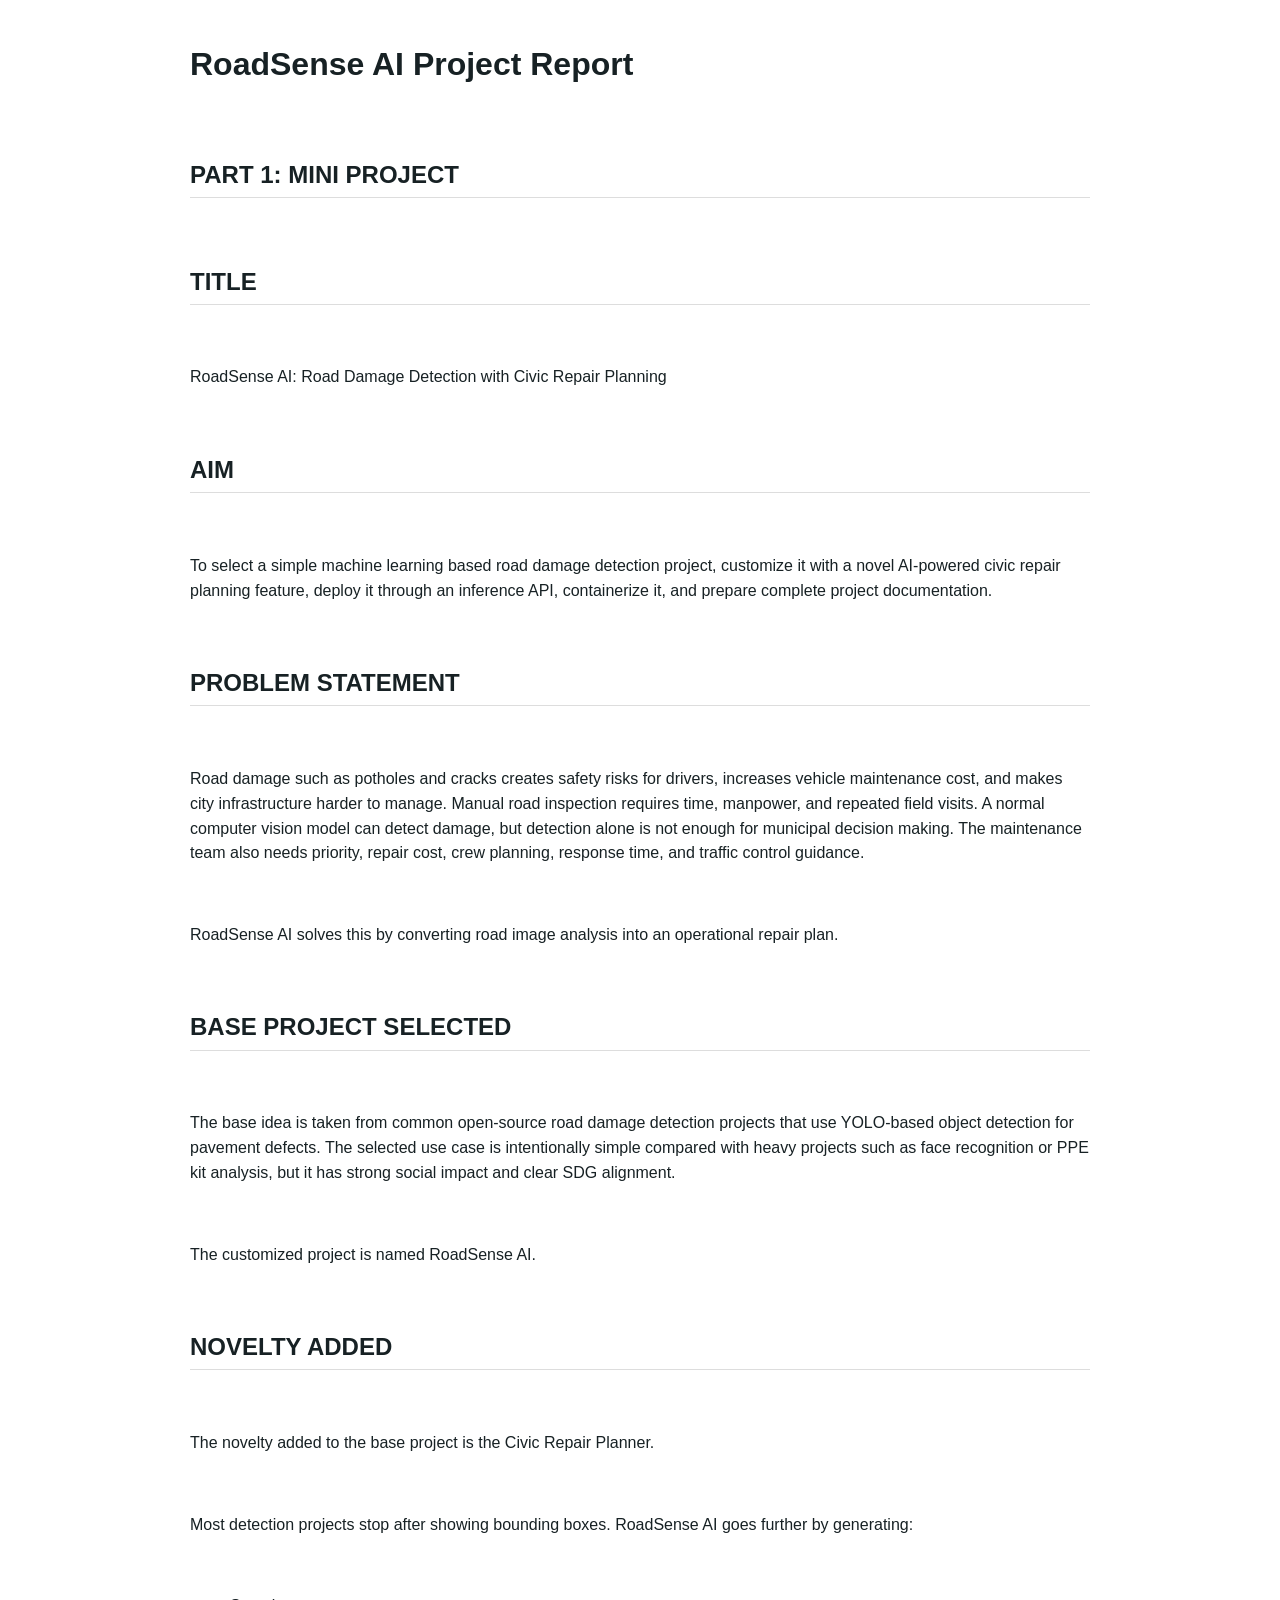
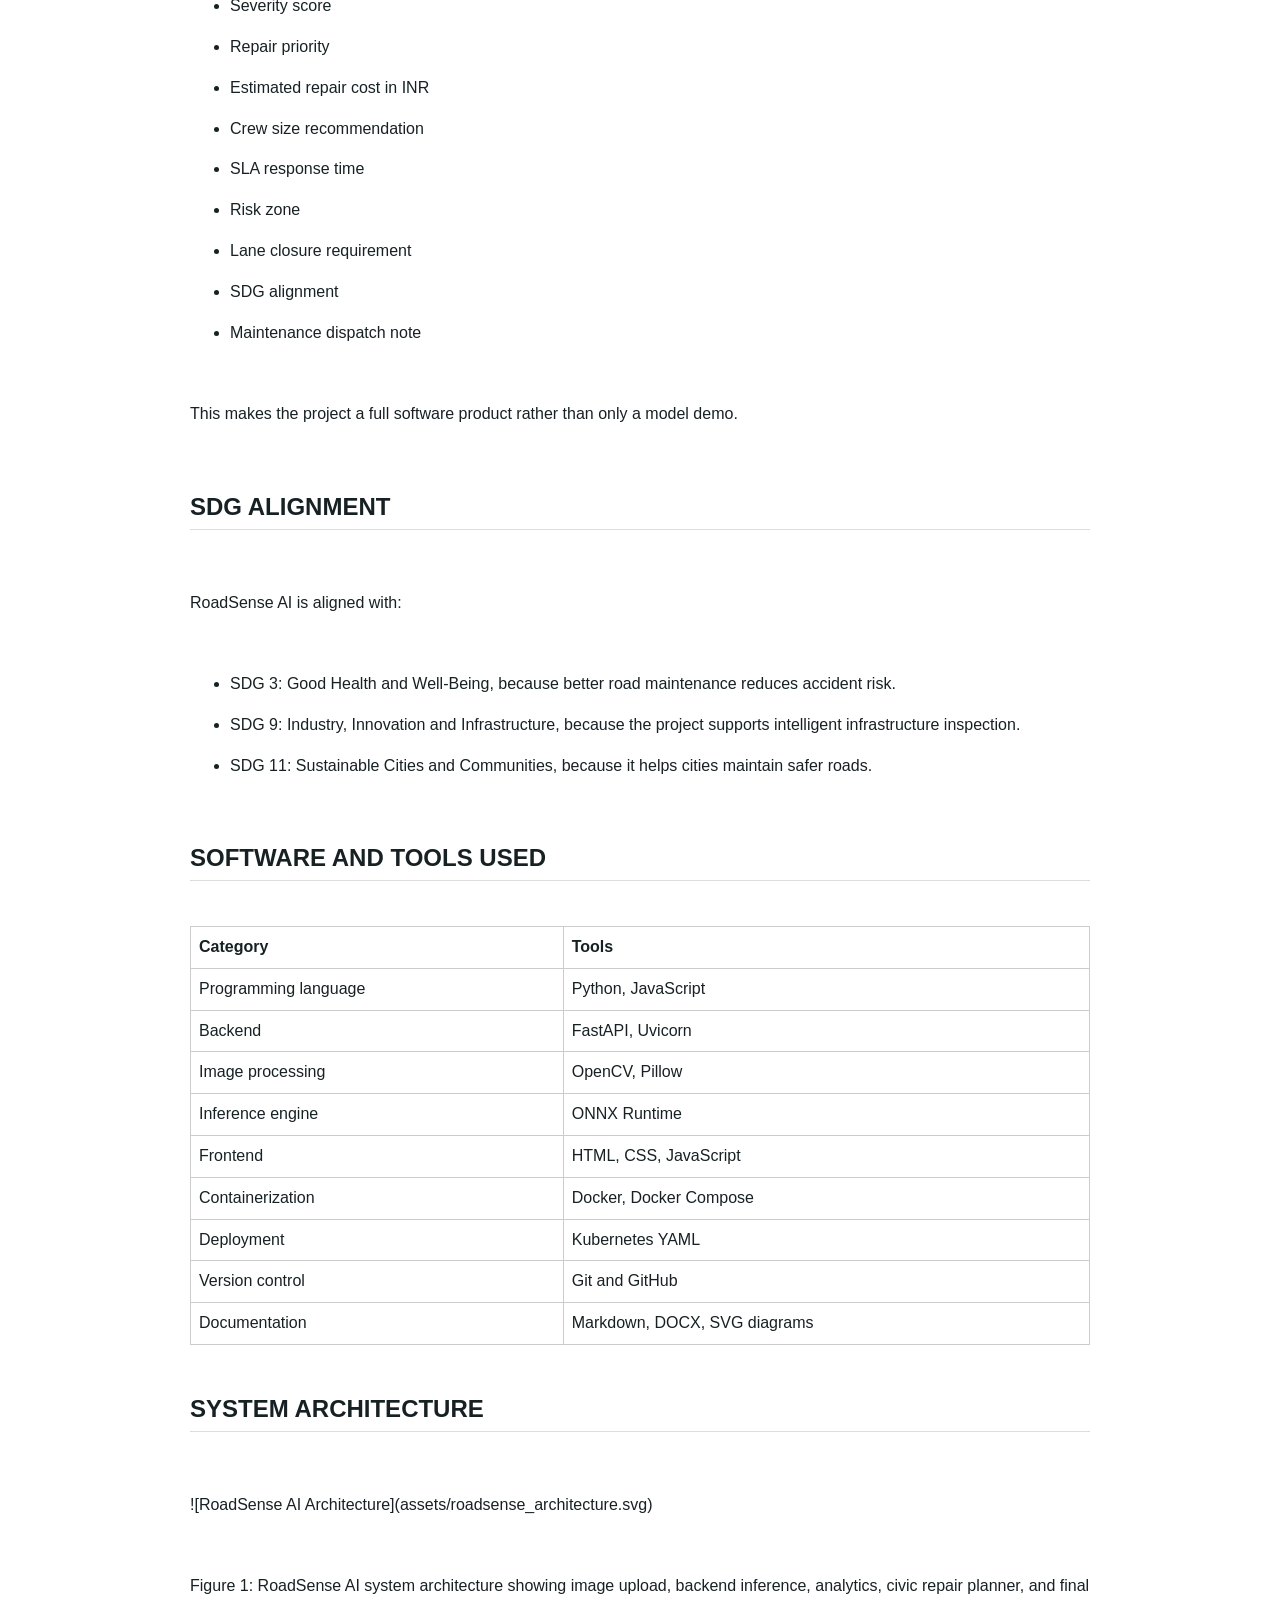
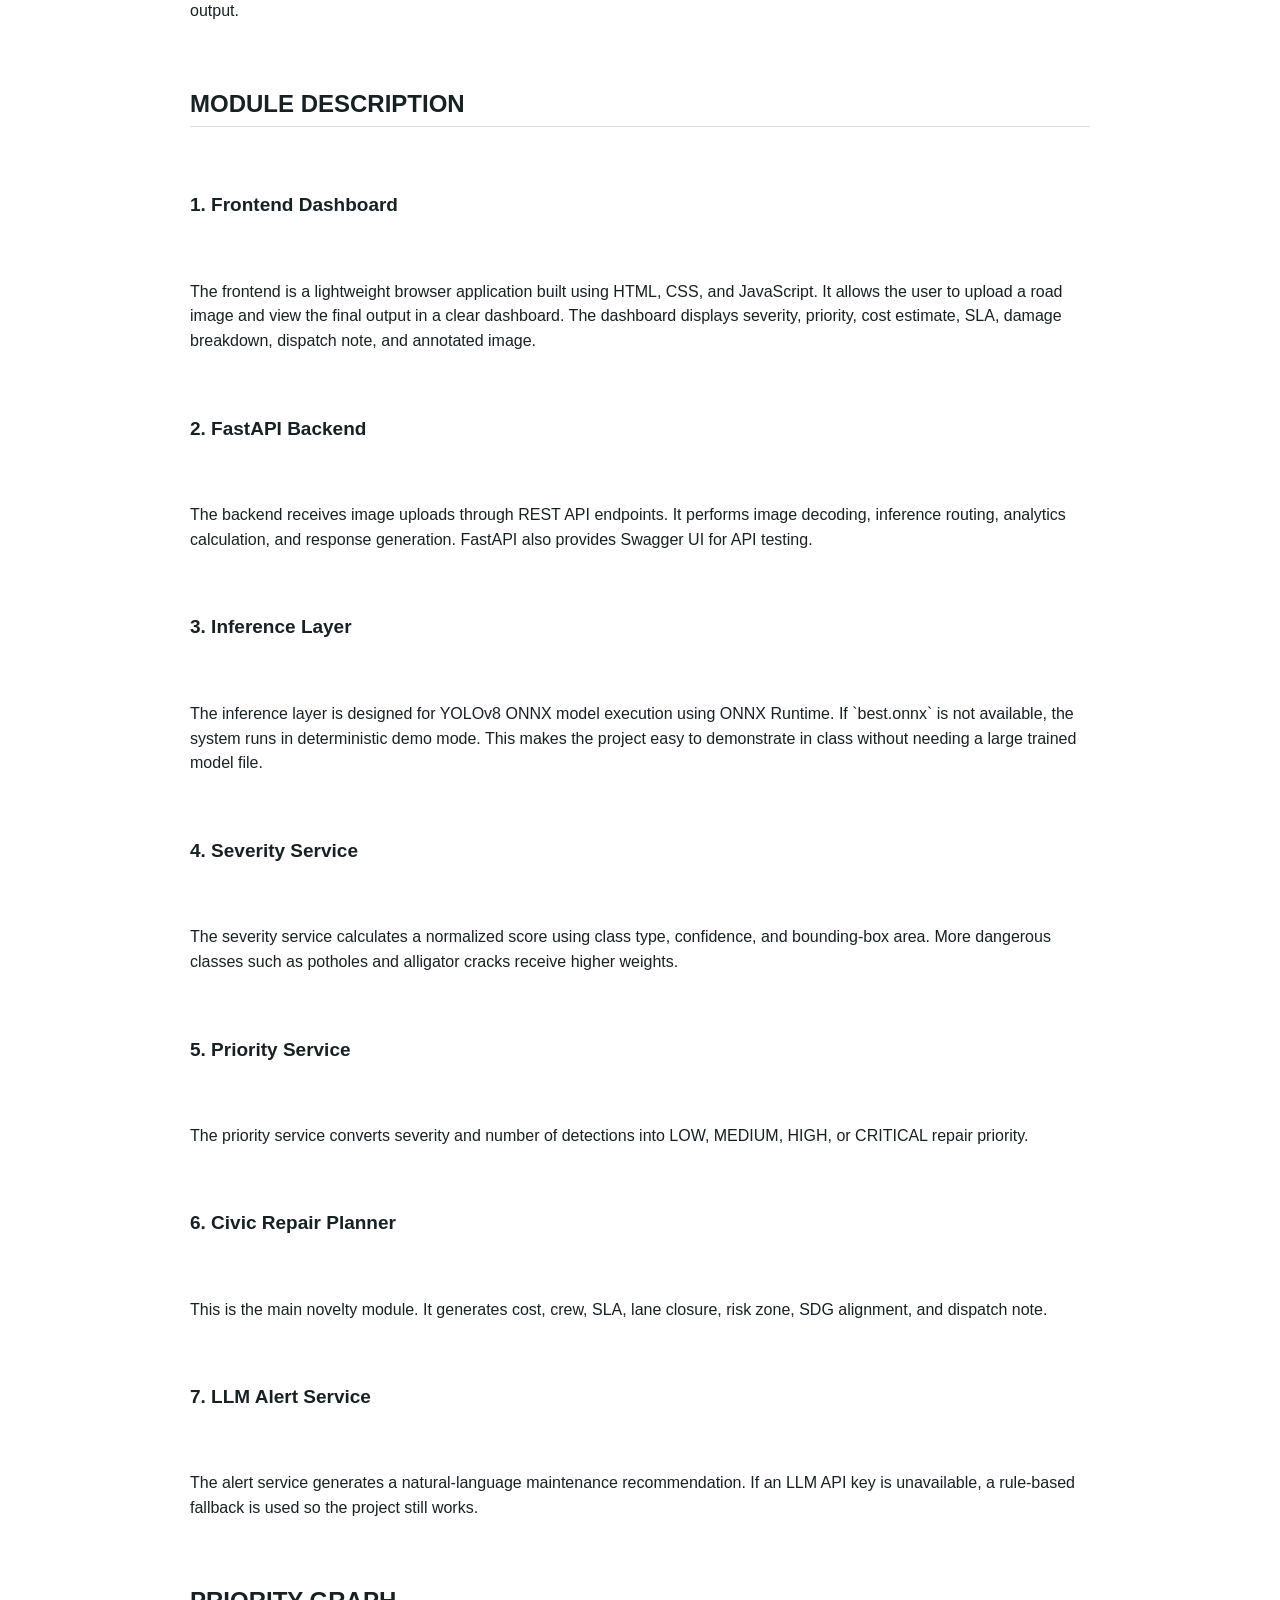
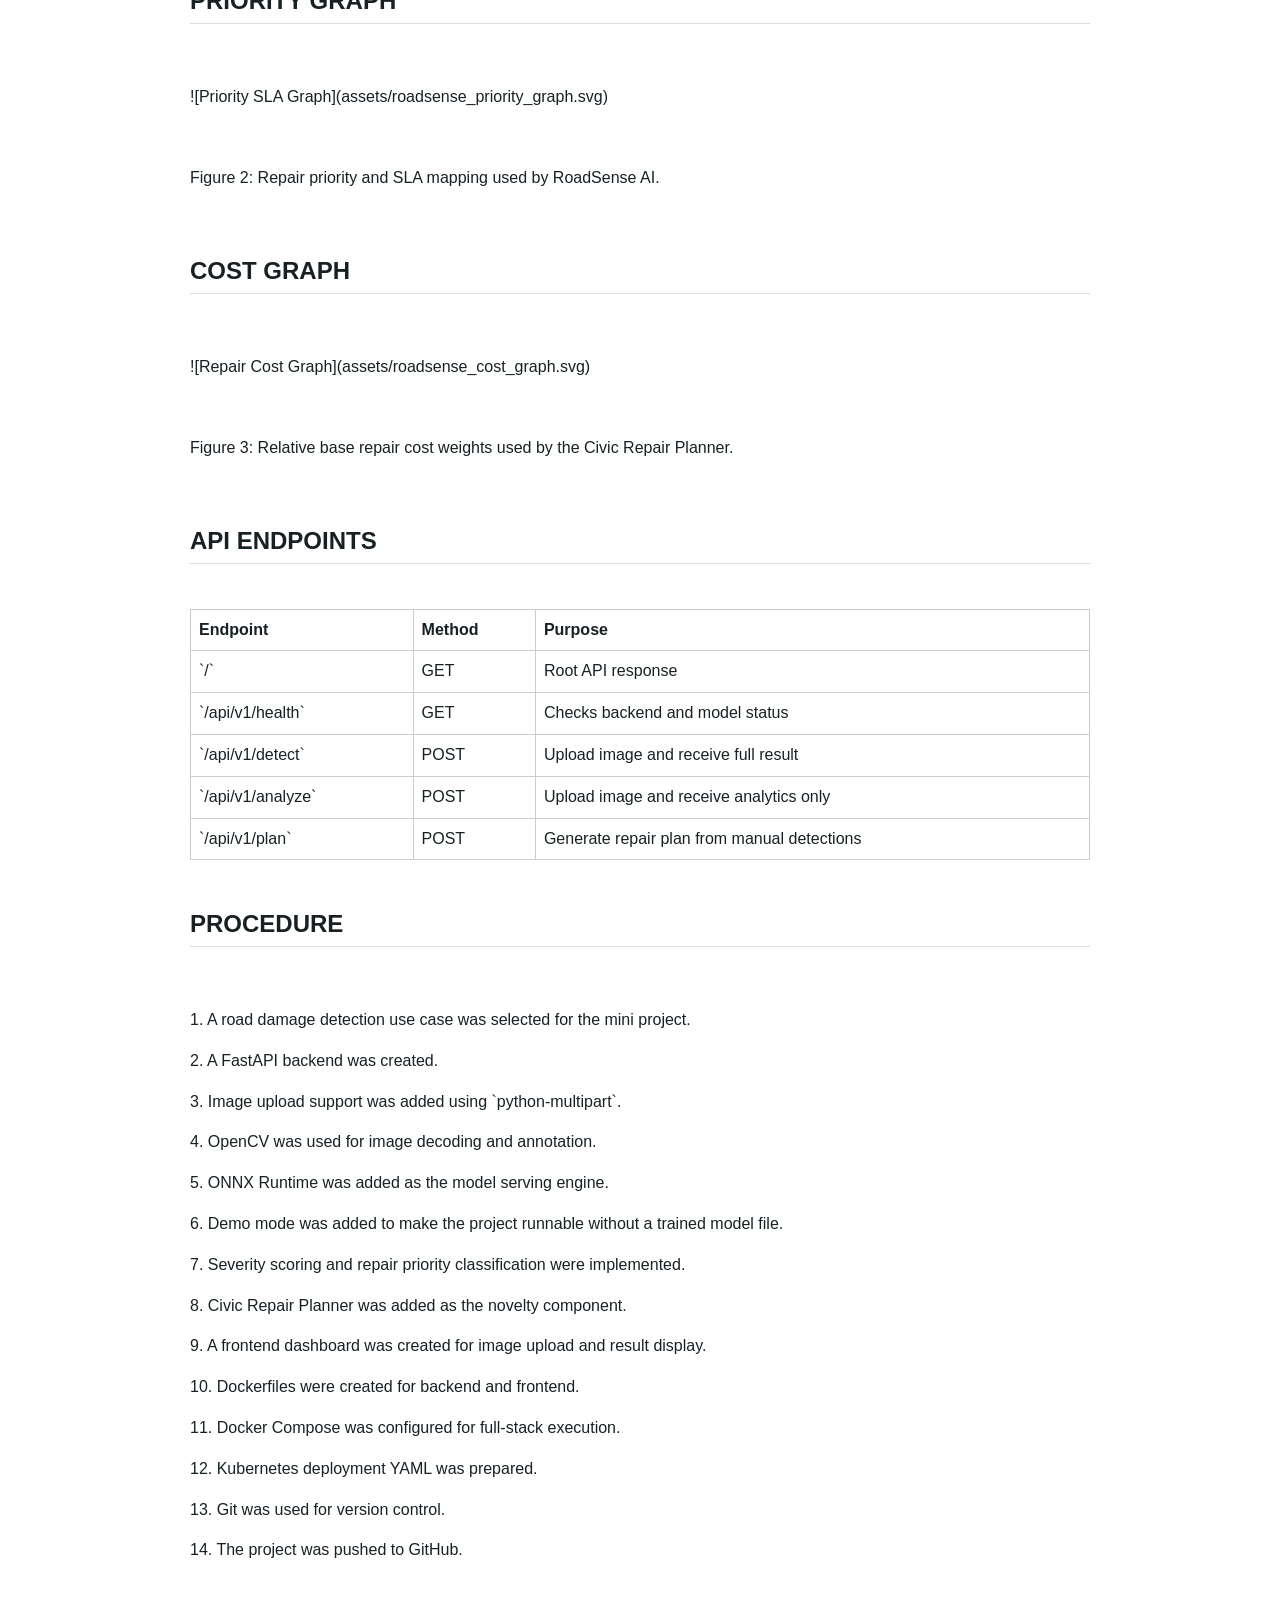
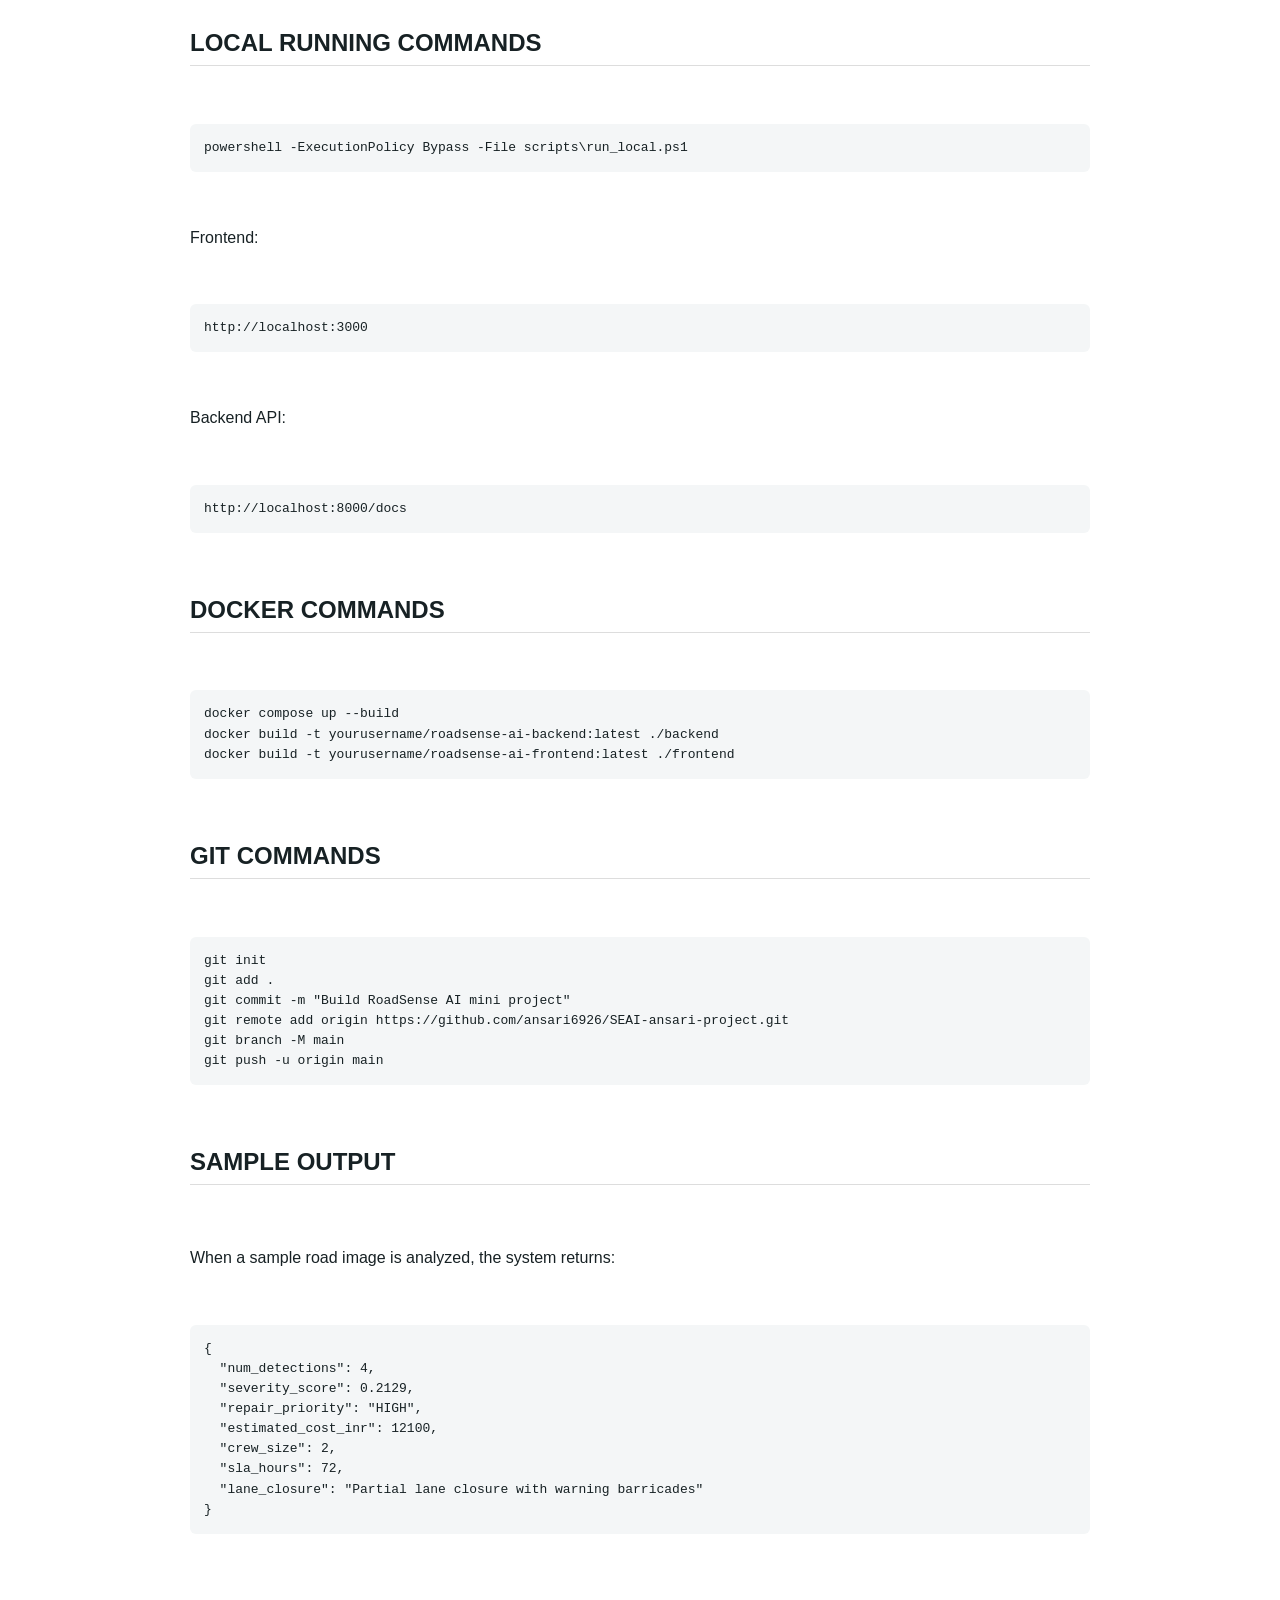
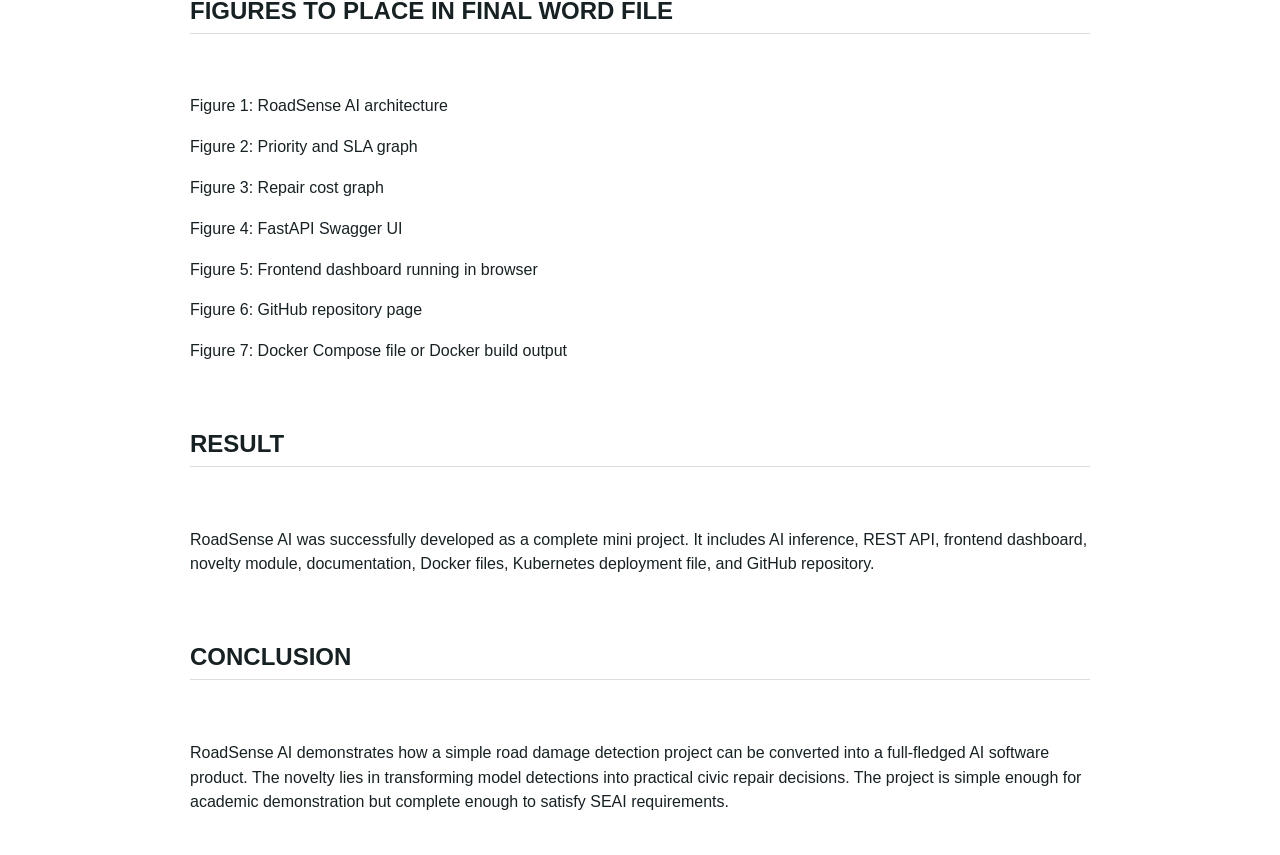
==== docs/RoadSense_AI_Project_Report.html @ 2848973e "Improve reports with IEEE paper and figures" ====
<!doctype html>
<html><head><meta charset="utf-8"><title>RoadSense AI Report</title>
<style>body{font-family:Arial,sans-serif;max-width:900px;margin:40px auto;line-height:1.55;color:#172124}h1{font-size:32px}h2{font-size:24px;border-bottom:1px solid #ddd;padding-bottom:4px}h3{font-size:19px}pre{background:#f4f6f7;padding:14px;border-radius:6px;overflow:auto}code{background:#f4f6f7;padding:2px 4px;border-radius:4px}table{border-collapse:collapse;width:100%}td,th{border:1px solid #ccc;padding:8px;text-align:left}</style>
</head><body>
<h1>RoadSense AI Project Report</h1>
<br>
<h2>PART 1: MINI PROJECT</h2>
<br>
<h2>TITLE</h2>
<br>
<p>RoadSense AI: Road Damage Detection with Civic Repair Planning</p>
<br>
<h2>AIM</h2>
<br>
<p>To select a simple machine learning based road damage detection project, customize it with a novel AI-powered civic repair planning feature, deploy it through an inference API, containerize it, and prepare complete project documentation.</p>
<br>
<h2>PROBLEM STATEMENT</h2>
<br>
<p>Road damage such as potholes and cracks creates safety risks for drivers, increases vehicle maintenance cost, and makes city infrastructure harder to manage. Manual road inspection requires time, manpower, and repeated field visits. A normal computer vision model can detect damage, but detection alone is not enough for municipal decision making. The maintenance team also needs priority, repair cost, crew planning, response time, and traffic control guidance.</p>
<br>
<p>RoadSense AI solves this by converting road image analysis into an operational repair plan.</p>
<br>
<h2>BASE PROJECT SELECTED</h2>
<br>
<p>The base idea is taken from common open-source road damage detection projects that use YOLO-based object detection for pavement defects. The selected use case is intentionally simple compared with heavy projects such as face recognition or PPE kit analysis, but it has strong social impact and clear SDG alignment.</p>
<br>
<p>The customized project is named RoadSense AI.</p>
<br>
<h2>NOVELTY ADDED</h2>
<br>
<p>The novelty added to the base project is the Civic Repair Planner.</p>
<br>
<p>Most detection projects stop after showing bounding boxes. RoadSense AI goes further by generating:</p>
<br>
<ul><li>Severity score</li></ul>
<ul><li>Repair priority</li></ul>
<ul><li>Estimated repair cost in INR</li></ul>
<ul><li>Crew size recommendation</li></ul>
<ul><li>SLA response time</li></ul>
<ul><li>Risk zone</li></ul>
<ul><li>Lane closure requirement</li></ul>
<ul><li>SDG alignment</li></ul>
<ul><li>Maintenance dispatch note</li></ul>
<br>
<p>This makes the project a full software product rather than only a model demo.</p>
<br>
<h2>SDG ALIGNMENT</h2>
<br>
<p>RoadSense AI is aligned with:</p>
<br>
<ul><li>SDG 3: Good Health and Well-Being, because better road maintenance reduces accident risk.</li></ul>
<ul><li>SDG 9: Industry, Innovation and Infrastructure, because the project supports intelligent infrastructure inspection.</li></ul>
<ul><li>SDG 11: Sustainable Cities and Communities, because it helps cities maintain safer roads.</li></ul>
<br>
<h2>SOFTWARE AND TOOLS USED</h2>
<br>
<table>
<tr><th>Category</th><th>Tools</th></tr>
<tr><td>Programming language</td><td>Python, JavaScript</td></tr>
<tr><td>Backend</td><td>FastAPI, Uvicorn</td></tr>
<tr><td>Image processing</td><td>OpenCV, Pillow</td></tr>
<tr><td>Inference engine</td><td>ONNX Runtime</td></tr>
<tr><td>Frontend</td><td>HTML, CSS, JavaScript</td></tr>
<tr><td>Containerization</td><td>Docker, Docker Compose</td></tr>
<tr><td>Deployment</td><td>Kubernetes YAML</td></tr>
<tr><td>Version control</td><td>Git and GitHub</td></tr>
<tr><td>Documentation</td><td>Markdown, DOCX, SVG diagrams</td></tr>
</table>
<br>
<h2>SYSTEM ARCHITECTURE</h2>
<br>
<p>![RoadSense AI Architecture](assets/roadsense_architecture.svg)</p>
<br>
<p>Figure 1: RoadSense AI system architecture showing image upload, backend inference, analytics, civic repair planner, and final output.</p>
<br>
<h2>MODULE DESCRIPTION</h2>
<br>
<h3>1. Frontend Dashboard</h3>
<br>
<p>The frontend is a lightweight browser application built using HTML, CSS, and JavaScript. It allows the user to upload a road image and view the final output in a clear dashboard. The dashboard displays severity, priority, cost estimate, SLA, damage breakdown, dispatch note, and annotated image.</p>
<br>
<h3>2. FastAPI Backend</h3>
<br>
<p>The backend receives image uploads through REST API endpoints. It performs image decoding, inference routing, analytics calculation, and response generation. FastAPI also provides Swagger UI for API testing.</p>
<br>
<h3>3. Inference Layer</h3>
<br>
<p>The inference layer is designed for YOLOv8 ONNX model execution using ONNX Runtime. If `best.onnx` is not available, the system runs in deterministic demo mode. This makes the project easy to demonstrate in class without needing a large trained model file.</p>
<br>
<h3>4. Severity Service</h3>
<br>
<p>The severity service calculates a normalized score using class type, confidence, and bounding-box area. More dangerous classes such as potholes and alligator cracks receive higher weights.</p>
<br>
<h3>5. Priority Service</h3>
<br>
<p>The priority service converts severity and number of detections into LOW, MEDIUM, HIGH, or CRITICAL repair priority.</p>
<br>
<h3>6. Civic Repair Planner</h3>
<br>
<p>This is the main novelty module. It generates cost, crew, SLA, lane closure, risk zone, SDG alignment, and dispatch note.</p>
<br>
<h3>7. LLM Alert Service</h3>
<br>
<p>The alert service generates a natural-language maintenance recommendation. If an LLM API key is unavailable, a rule-based fallback is used so the project still works.</p>
<br>
<h2>PRIORITY GRAPH</h2>
<br>
<p>![Priority SLA Graph](assets/roadsense_priority_graph.svg)</p>
<br>
<p>Figure 2: Repair priority and SLA mapping used by RoadSense AI.</p>
<br>
<h2>COST GRAPH</h2>
<br>
<p>![Repair Cost Graph](assets/roadsense_cost_graph.svg)</p>
<br>
<p>Figure 3: Relative base repair cost weights used by the Civic Repair Planner.</p>
<br>
<h2>API ENDPOINTS</h2>
<br>
<table>
<tr><th>Endpoint</th><th>Method</th><th>Purpose</th></tr>
<tr><td>`/`</td><td>GET</td><td>Root API response</td></tr>
<tr><td>`/api/v1/health`</td><td>GET</td><td>Checks backend and model status</td></tr>
<tr><td>`/api/v1/detect`</td><td>POST</td><td>Upload image and receive full result</td></tr>
<tr><td>`/api/v1/analyze`</td><td>POST</td><td>Upload image and receive analytics only</td></tr>
<tr><td>`/api/v1/plan`</td><td>POST</td><td>Generate repair plan from manual detections</td></tr>
</table>
<br>
<h2>PROCEDURE</h2>
<br>
<p>1. A road damage detection use case was selected for the mini project.</p>
<p>2. A FastAPI backend was created.</p>
<p>3. Image upload support was added using `python-multipart`.</p>
<p>4. OpenCV was used for image decoding and annotation.</p>
<p>5. ONNX Runtime was added as the model serving engine.</p>
<p>6. Demo mode was added to make the project runnable without a trained model file.</p>
<p>7. Severity scoring and repair priority classification were implemented.</p>
<p>8. Civic Repair Planner was added as the novelty component.</p>
<p>9. A frontend dashboard was created for image upload and result display.</p>
<p>10. Dockerfiles were created for backend and frontend.</p>
<p>11. Docker Compose was configured for full-stack execution.</p>
<p>12. Kubernetes deployment YAML was prepared.</p>
<p>13. Git was used for version control.</p>
<p>14. The project was pushed to GitHub.</p>
<br>
<h2>LOCAL RUNNING COMMANDS</h2>
<br>
<pre>
powershell -ExecutionPolicy Bypass -File scripts\run_local.ps1
</pre>
<br>
<p>Frontend:</p>
<br>
<pre>
http://localhost:3000
</pre>
<br>
<p>Backend API:</p>
<br>
<pre>
http://localhost:8000/docs
</pre>
<br>
<h2>DOCKER COMMANDS</h2>
<br>
<pre>
docker compose up --build
docker build -t yourusername/roadsense-ai-backend:latest ./backend
docker build -t yourusername/roadsense-ai-frontend:latest ./frontend
</pre>
<br>
<h2>GIT COMMANDS</h2>
<br>
<pre>
git init
git add .
git commit -m "Build RoadSense AI mini project"
git remote add origin https://github.com/ansari6926/SEAI-ansari-project.git
git branch -M main
git push -u origin main
</pre>
<br>
<h2>SAMPLE OUTPUT</h2>
<br>
<p>When a sample road image is analyzed, the system returns:</p>
<br>
<pre>
{
  "num_detections": 4,
  "severity_score": 0.2129,
  "repair_priority": "HIGH",
  "estimated_cost_inr": 12100,
  "crew_size": 2,
  "sla_hours": 72,
  "lane_closure": "Partial lane closure with warning barricades"
}
</pre>
<br>
<h2>FIGURES TO PLACE IN FINAL WORD FILE</h2>
<br>
<p>Figure 1: RoadSense AI architecture  </p>
<p>Figure 2: Priority and SLA graph  </p>
<p>Figure 3: Repair cost graph  </p>
<p>Figure 4: FastAPI Swagger UI  </p>
<p>Figure 5: Frontend dashboard running in browser  </p>
<p>Figure 6: GitHub repository page  </p>
<p>Figure 7: Docker Compose file or Docker build output</p>
<br>
<h2>RESULT</h2>
<br>
<p>RoadSense AI was successfully developed as a complete mini project. It includes AI inference, REST API, frontend dashboard, novelty module, documentation, Docker files, Kubernetes deployment file, and GitHub repository.</p>
<br>
<h2>CONCLUSION</h2>
<br>
<p>RoadSense AI demonstrates how a simple road damage detection project can be converted into a full-fledged AI software product. The novelty lies in transforming model detections into practical civic repair decisions. The project is simple enough for academic demonstration but complete enough to satisfy SEAI requirements.</p>
</body></html>
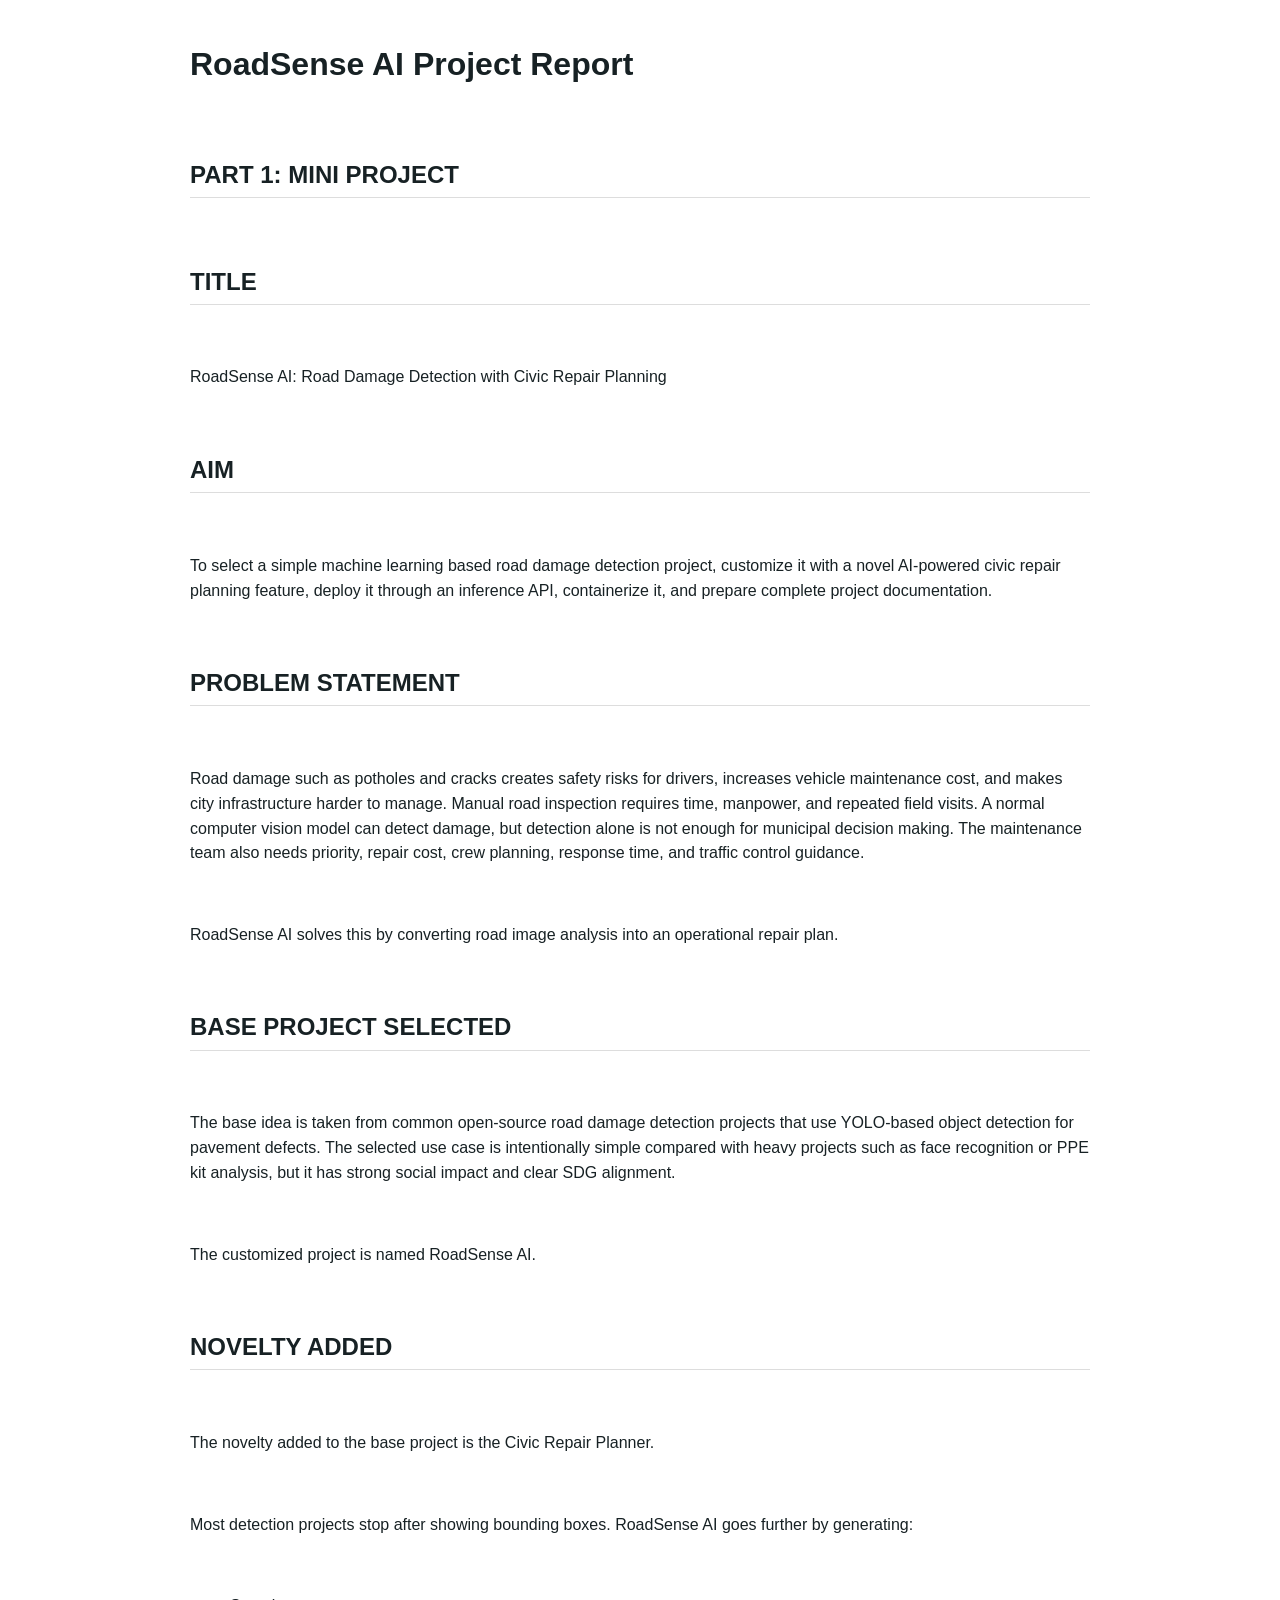
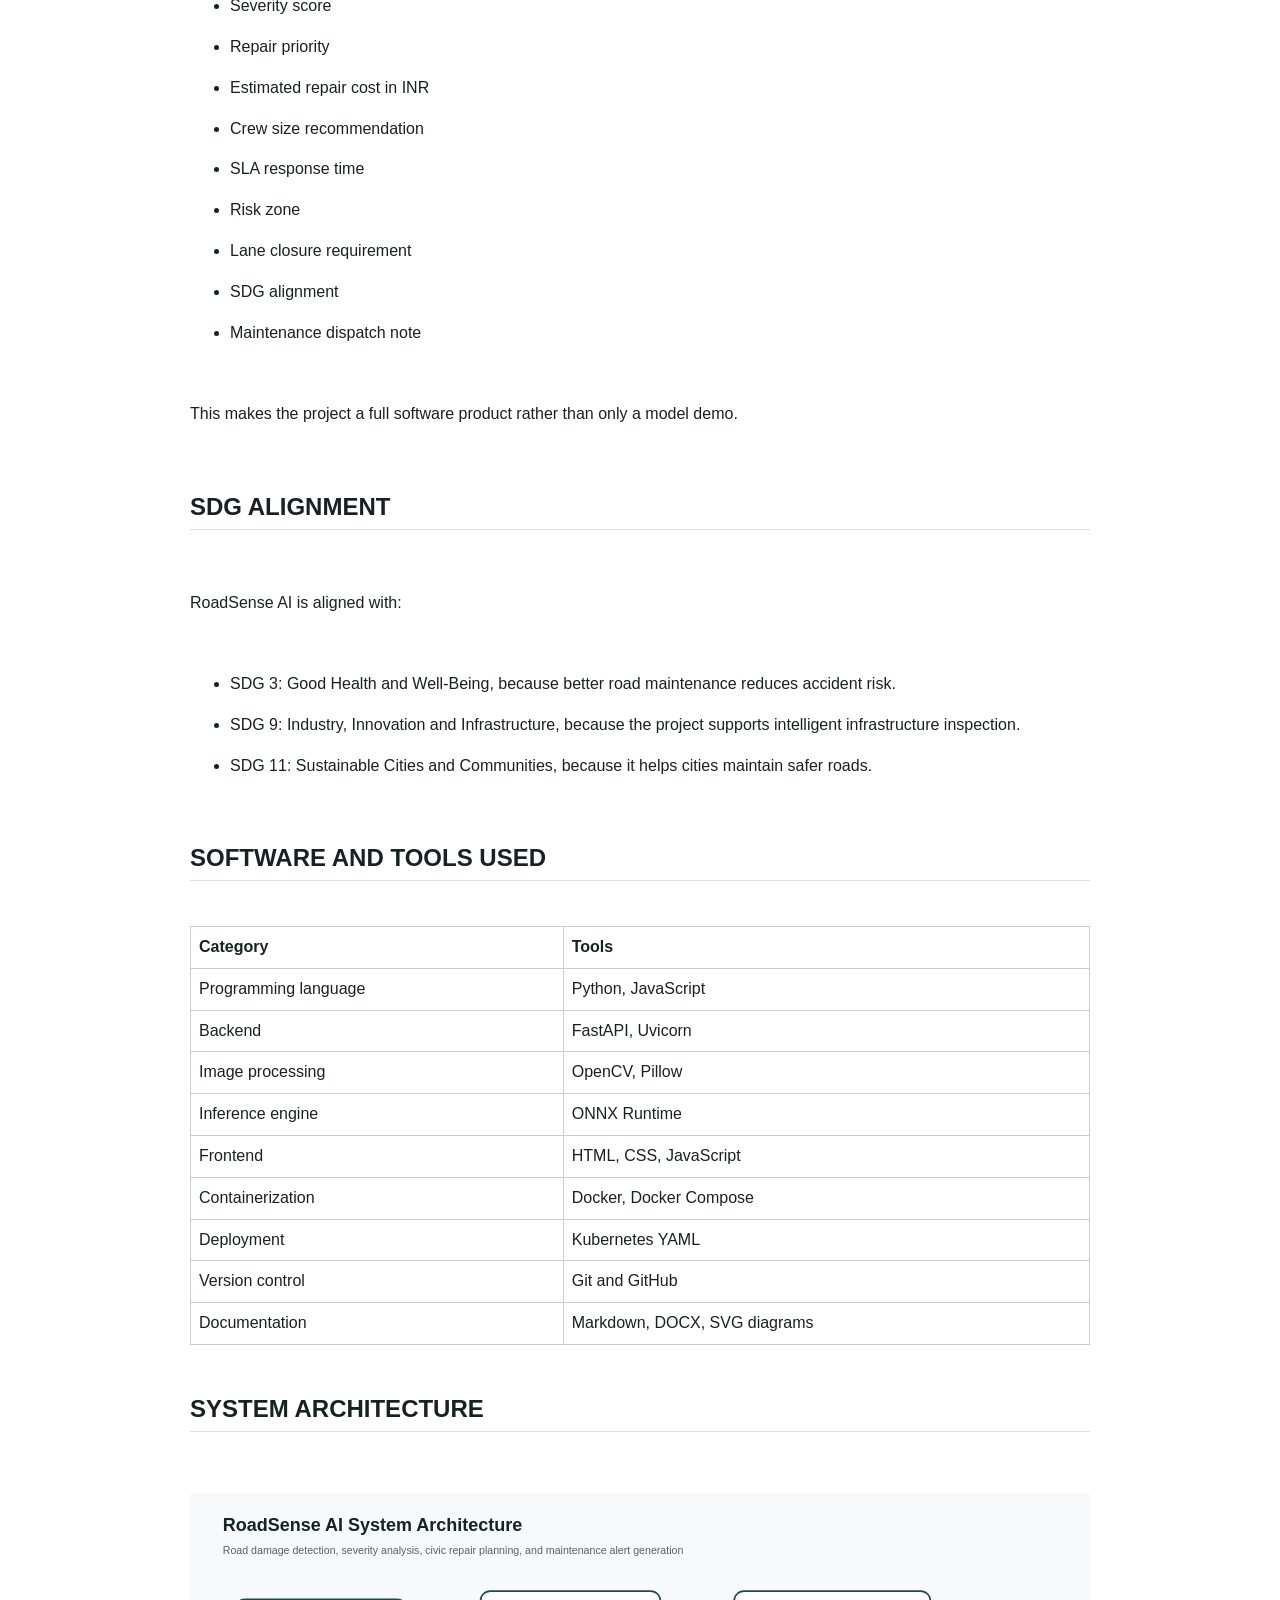
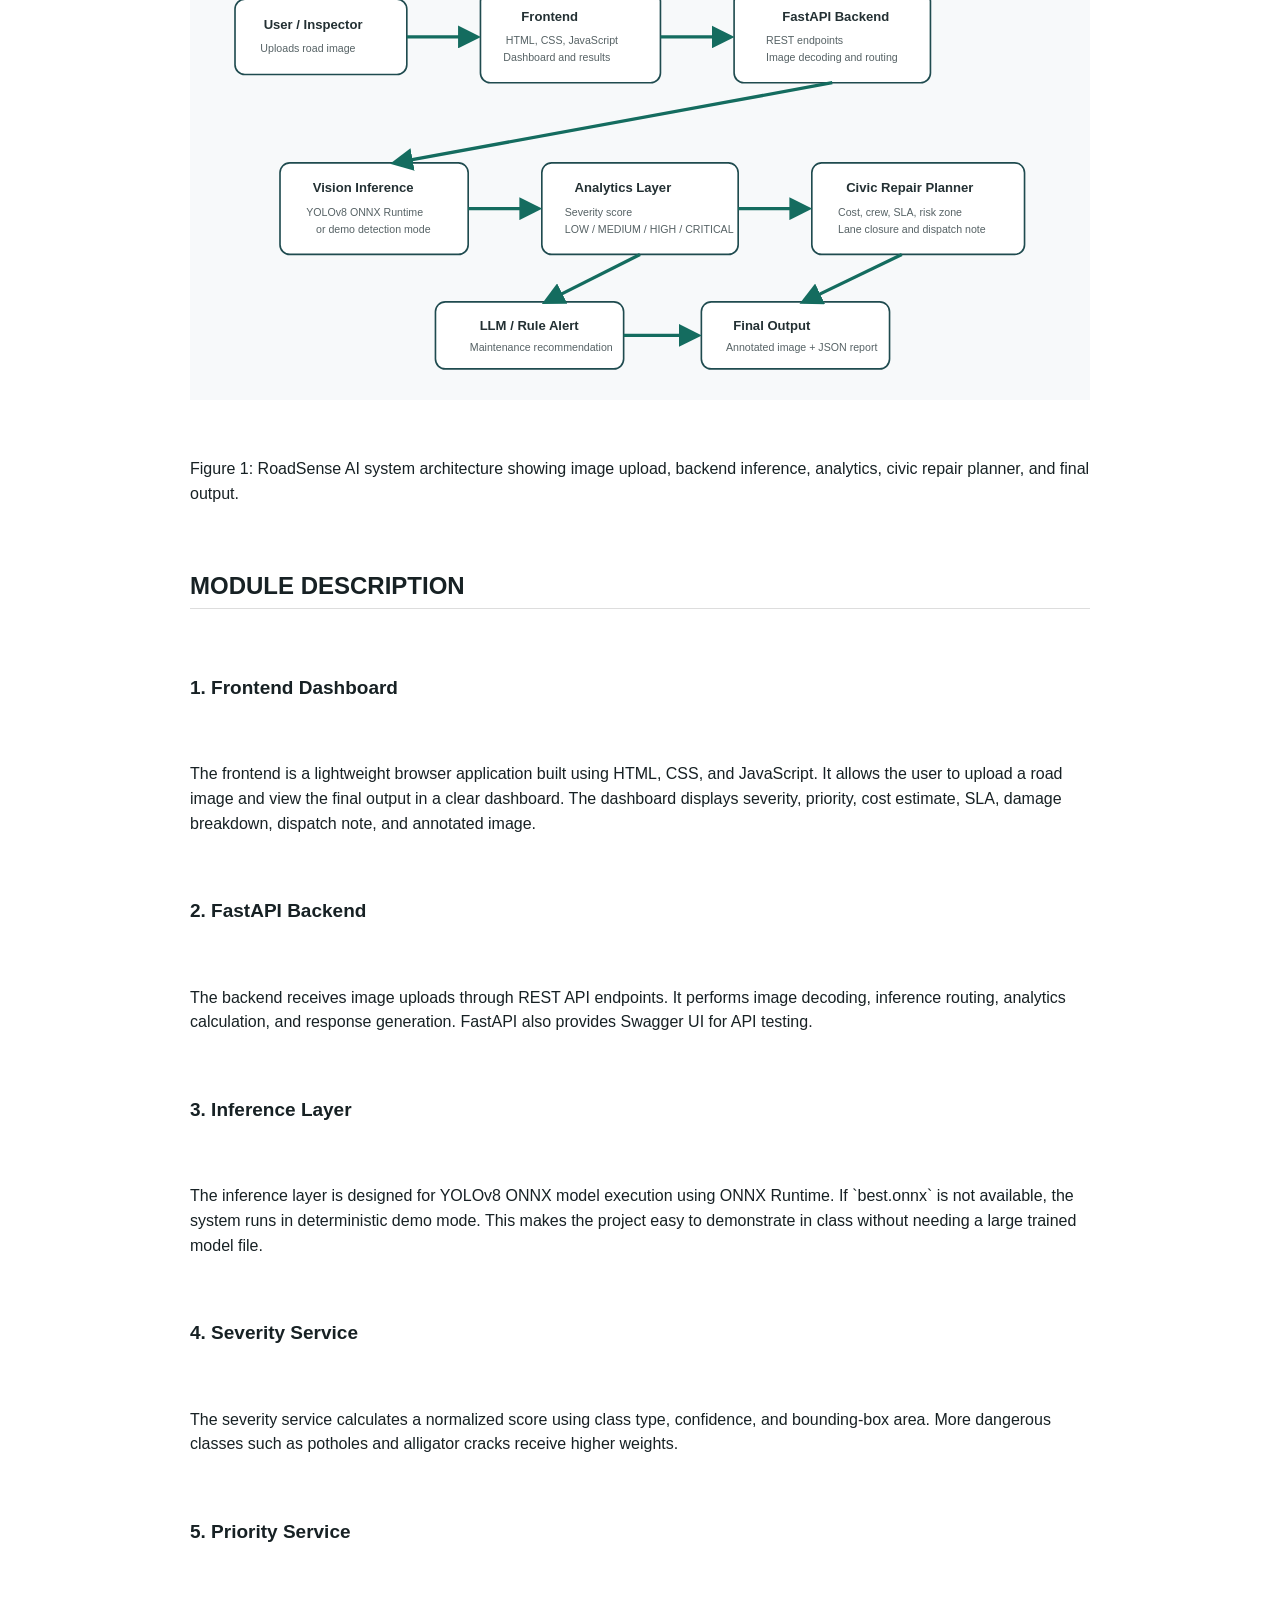
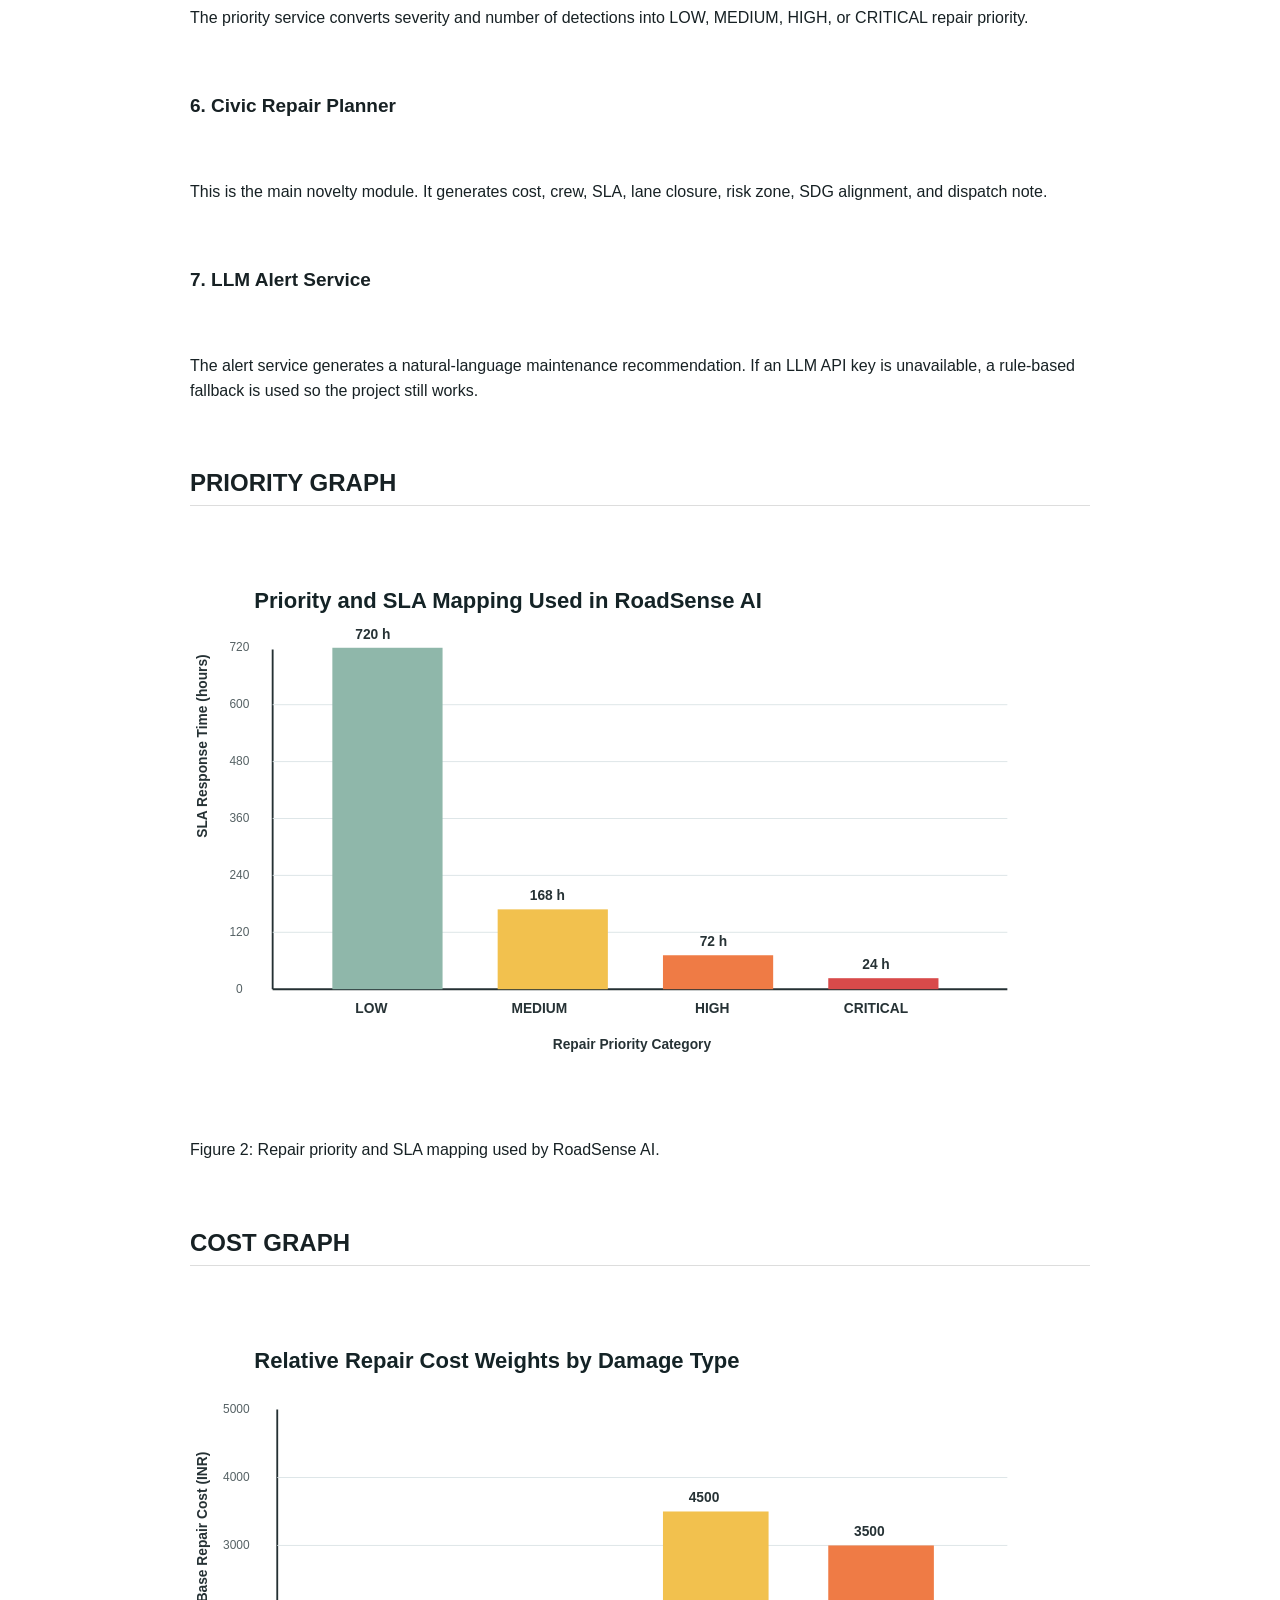
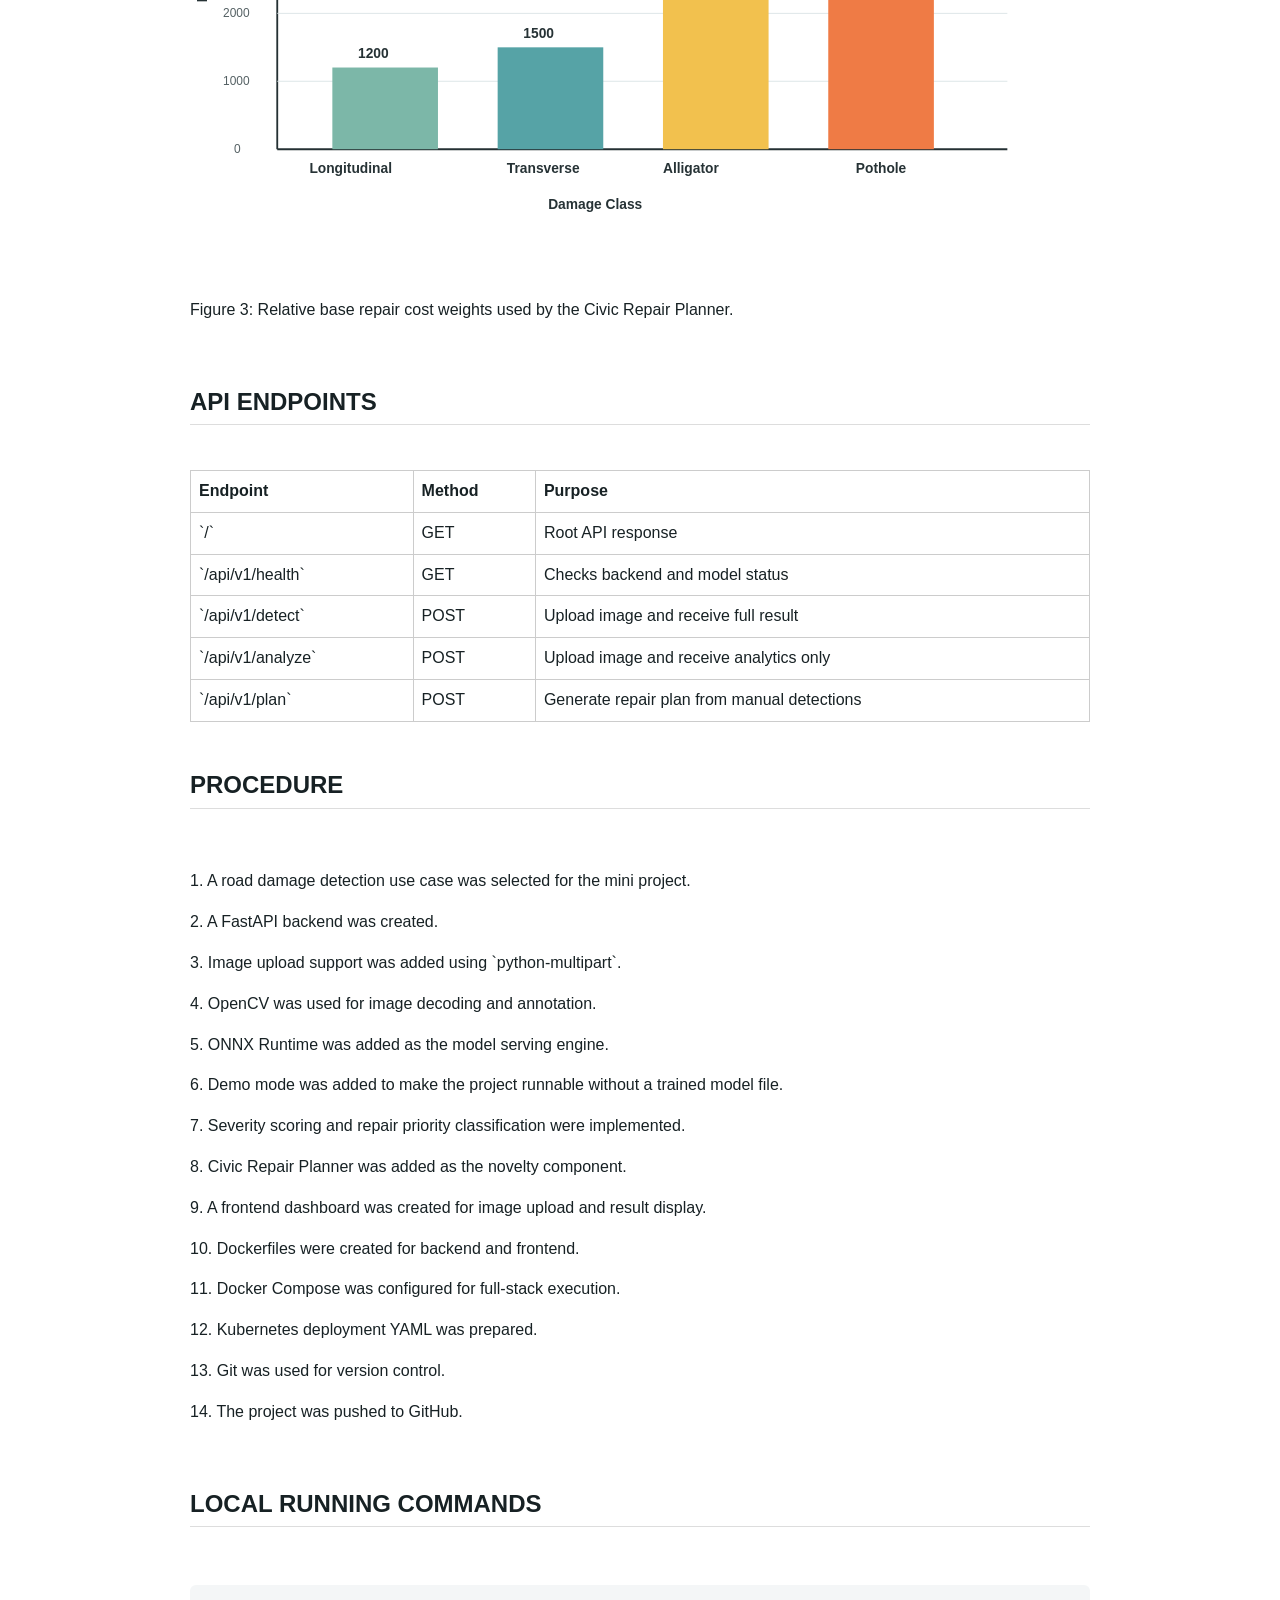
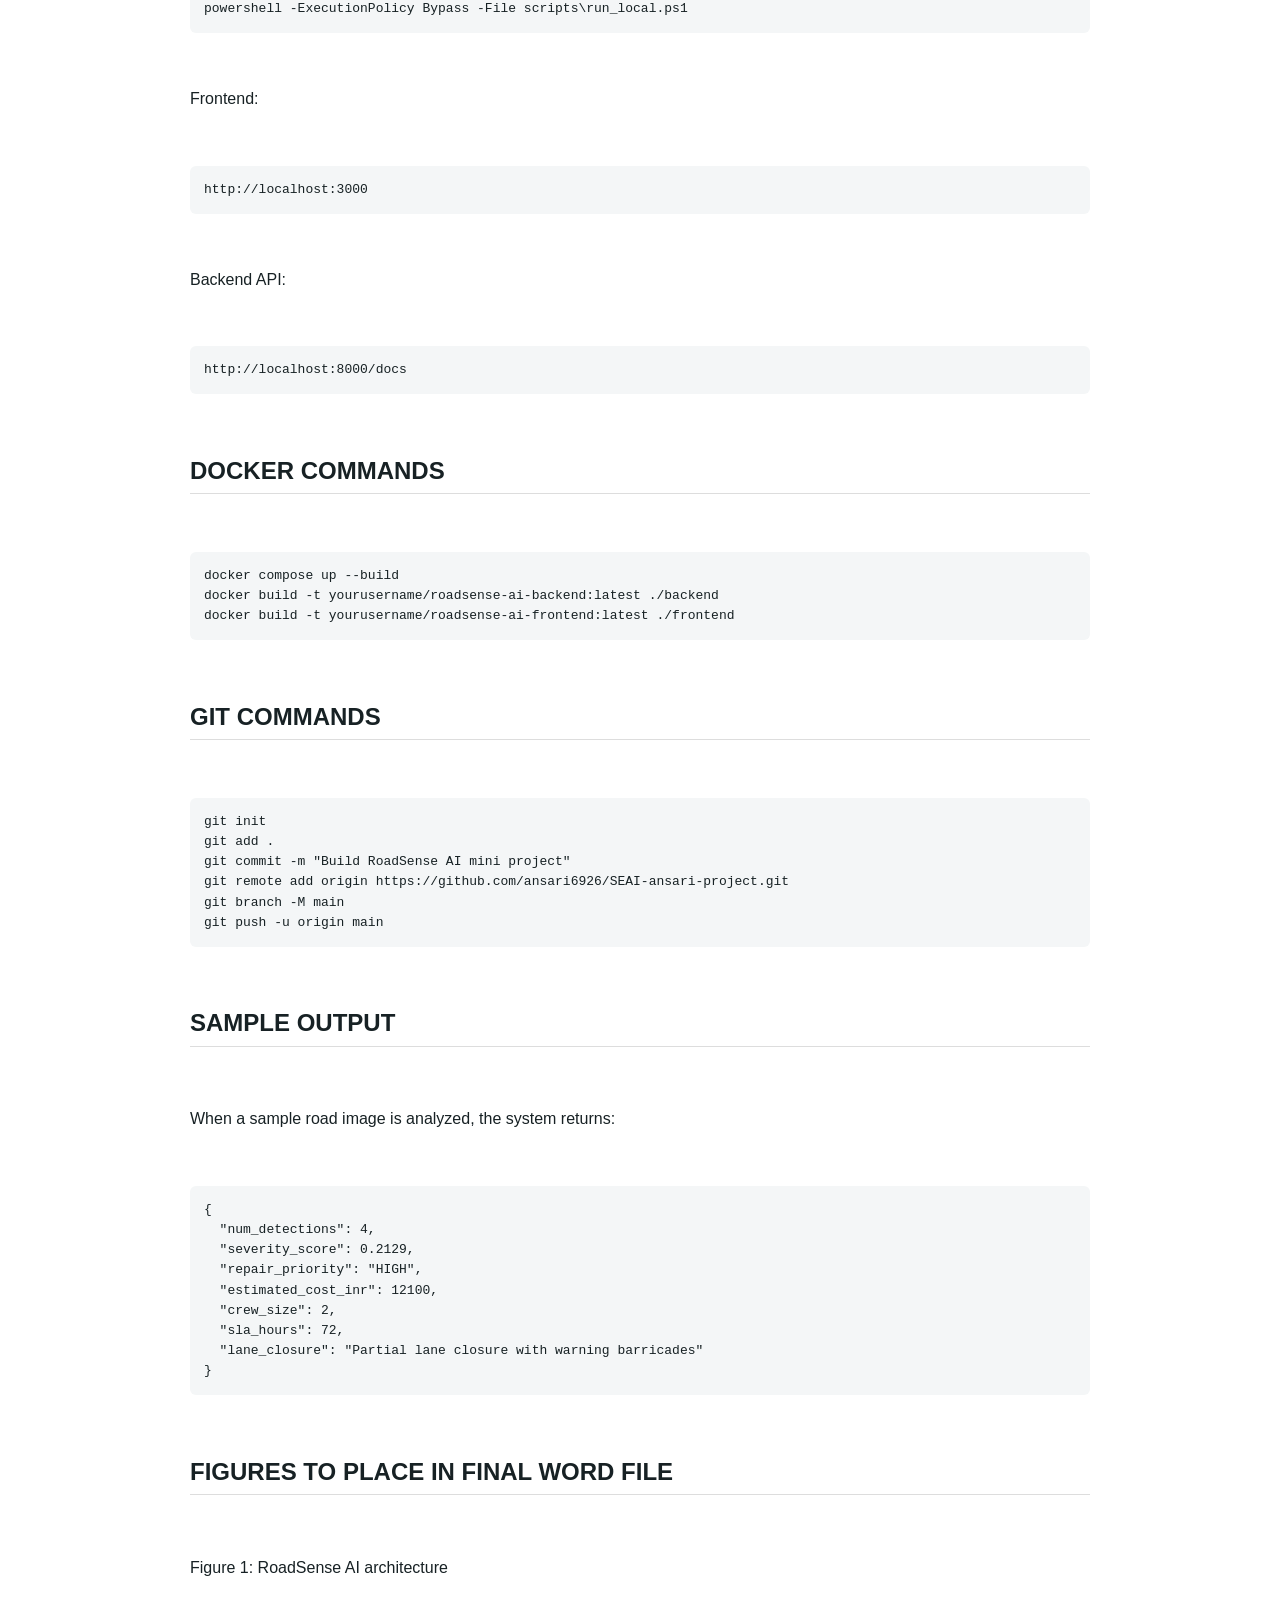
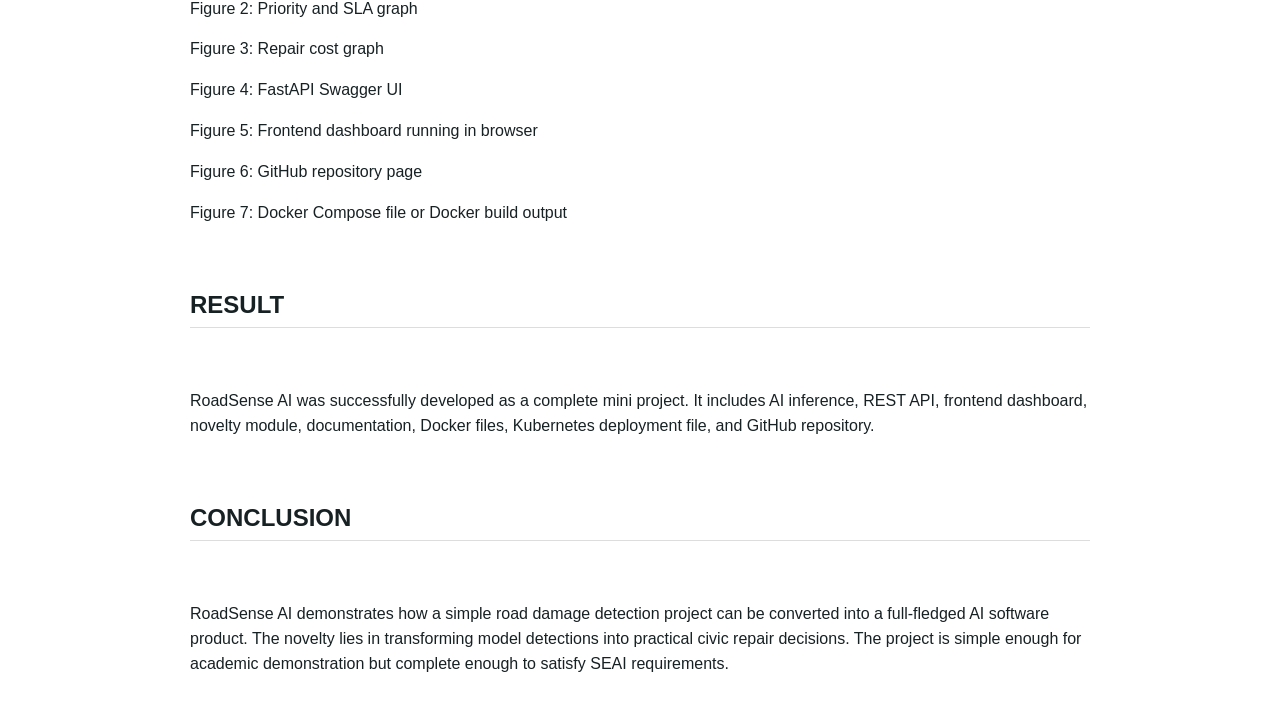
==== commit d43a90bd: "Format IEEE paper with two columns" ====
--- a/docs/RoadSense_AI_Project_Report.html
+++ b/docs/RoadSense_AI_Project_Report.html
@@ -1,6 +1,6 @@
 <!doctype html>
 <html><head><meta charset="utf-8"><title>RoadSense AI Report</title>
-<style>body{font-family:Arial,sans-serif;max-width:900px;margin:40px auto;line-height:1.55;color:#172124}h1{font-size:32px}h2{font-size:24px;border-bottom:1px solid #ddd;padding-bottom:4px}h3{font-size:19px}pre{background:#f4f6f7;padding:14px;border-radius:6px;overflow:auto}code{background:#f4f6f7;padding:2px 4px;border-radius:4px}table{border-collapse:collapse;width:100%}td,th{border:1px solid #ccc;padding:8px;text-align:left}</style>
+<style>body{font-family:Arial,sans-serif;max-width:900px;margin:40px auto;line-height:1.55;color:#172124}h1{font-size:32px}h2{font-size:24px;border-bottom:1px solid #ddd;padding-bottom:4px}h3{font-size:19px}pre{background:#f4f6f7;padding:14px;border-radius:6px;overflow:auto}code{background:#f4f6f7;padding:2px 4px;border-radius:4px}table{border-collapse:collapse;width:100%}td,th{border:1px solid #ccc;padding:8px;text-align:left}img{max-width:100%;display:block;margin:16px auto}</style>
 </head><body>
 <h1>RoadSense AI Project Report</h1>
 <br>
@@ -69,7 +69,7 @@
 <br>
 <h2>SYSTEM ARCHITECTURE</h2>
 <br>
-<p>![RoadSense AI Architecture](assets/roadsense_architecture.svg)</p>
+<img src="assets/roadsense_architecture.svg" alt="RoadSense AI Architecture">
 <br>
 <p>Figure 1: RoadSense AI system architecture showing image upload, backend inference, analytics, civic repair planner, and final output.</p>
 <br>
@@ -105,13 +105,13 @@
 <br>
 <h2>PRIORITY GRAPH</h2>
 <br>
-<p>![Priority SLA Graph](assets/roadsense_priority_graph.svg)</p>
+<img src="assets/roadsense_priority_graph.svg" alt="Priority SLA Graph">
 <br>
 <p>Figure 2: Repair priority and SLA mapping used by RoadSense AI.</p>
 <br>
 <h2>COST GRAPH</h2>
 <br>
-<p>![Repair Cost Graph](assets/roadsense_cost_graph.svg)</p>
+<img src="assets/roadsense_cost_graph.svg" alt="Repair Cost Graph">
 <br>
 <p>Figure 3: Relative base repair cost weights used by the Civic Repair Planner.</p>
 <br>
